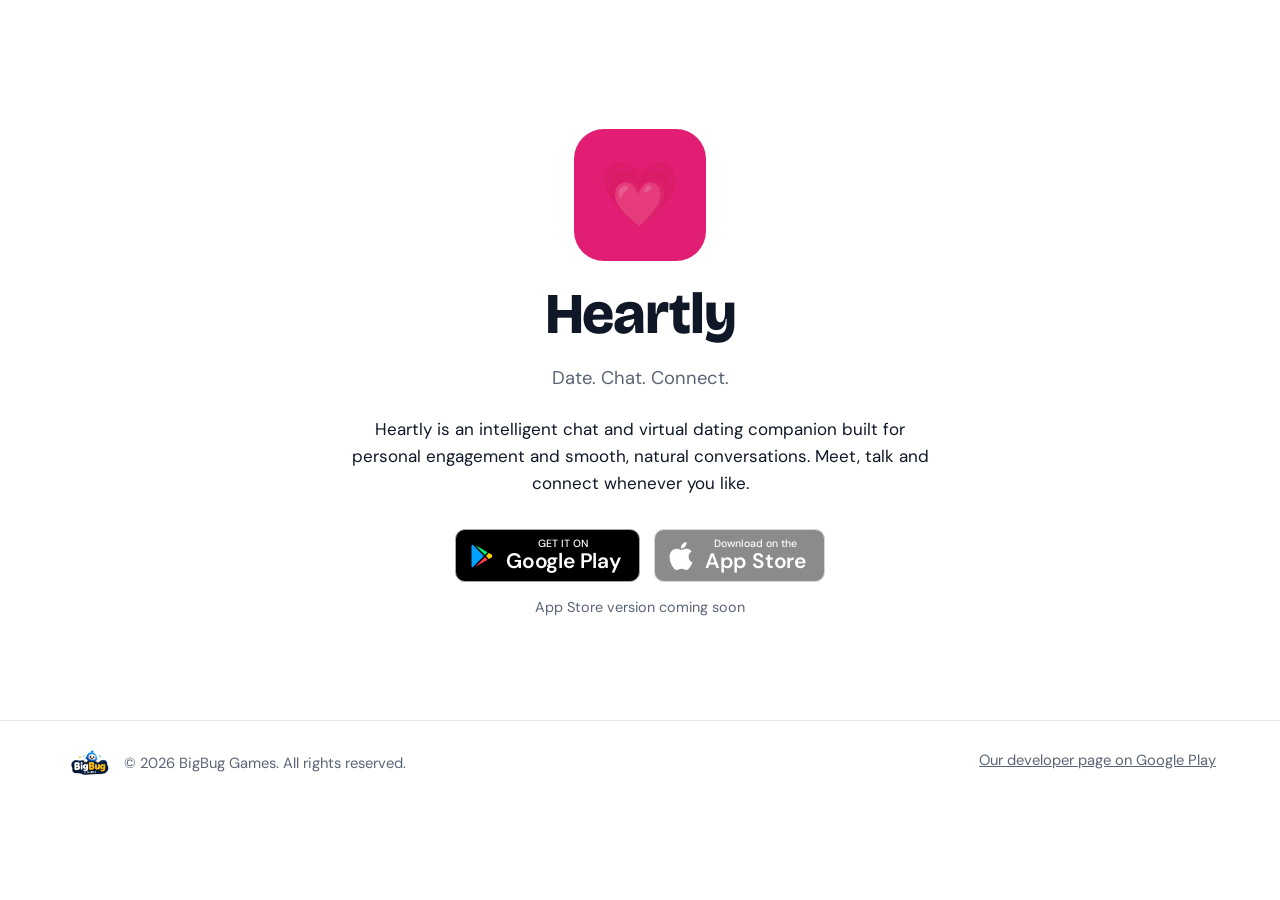
==== apps/heartly.html @ 7d1b779f "Add files via upload" ====
<!DOCTYPE html><html lang="en"><head><meta charset="UTF-8"><meta name="viewport" content="width=device-width,initial-scale=1">
<title>Heartly | Date. Chat. Connect. | BigBug Games</title><meta name="description" content="Heartly is an intelligent chat and virtual dating companion built for personal engagement and smooth, natural conversations. Meet, talk and connect whenever you like."><meta property="og:title" content="Heartly | Date. Chat. Connect. | BigBug Games"><meta property="og:description" content="Heartly is an intelligent chat and virtual dating companion built for personal engagement and smooth, natural conversations. Meet, talk and connect whenever you like.">
<link rel="preconnect" href="https://fonts.googleapis.com"><link rel="preconnect" href="https://fonts.gstatic.com" crossorigin>
<link href="https://fonts.googleapis.com/css2?family=Bricolage+Grotesque:wght@600;800&family=DM+Sans:wght@400;500;700&display=swap" rel="stylesheet">
<link rel="icon" href="../assets/images/logo.png"><link rel="stylesheet" href="../assets/style.css"></head><body>

<main class="app"><span class="ico huge" style="--c:#E11D74"><span>💗</span><img src="../assets/images/apps/heartly.png" alt="Heartly logo" onerror="this.remove()"></span>
<h1>Heartly</h1><p class="tag">Date. Chat. Connect.</p><p class="desc">Heartly is an intelligent chat and virtual dating companion built for personal engagement and smooth, natural conversations. Meet, talk and connect whenever you like.</p><div class="dl"><a class="badge" href="https://play.google.com/store/apps/details?id=com.tender.ai.date.tendera" target="_blank" rel="noopener" aria-label="GET IT ON Google Play"><svg viewBox="0 0 24 24" aria-hidden="true"><path fill="#00A0FF" d="M3,20.5V3.5C3,2.91 3.34,2.39 3.84,2.15L13.69,12L3.84,21.85C3.34,21.6 3,21.09 3,20.5"/><path fill="#FF3A44" d="M16.81,15.12L6.05,21.34L14.54,12.85L16.81,15.12"/><path fill="#FFD500" d="M20.16,10.81C20.5,11.08 20.75,11.5 20.75,12C20.75,12.5 20.5,12.92 20.16,13.19L17.89,14.5L15.39,12L17.89,9.5L20.16,10.81"/><path fill="#00F076" d="M6.05,2.66L16.81,8.88L14.54,11.15L6.05,2.66"/></svg><span><small>GET IT ON</small><b>Google Play</b></span></a><span class="badge off" title="Coming soon"><svg viewBox="0 0 24 24" aria-hidden="true"><path fill="#fff" d="M12.152 6.896c-.948 0-2.415-1.078-3.96-1.04-2.04.027-3.91 1.183-4.961 3.014-2.117 3.675-.546 9.103 1.519 12.09 1.013 1.454 2.208 3.09 3.792 3.039 1.52-.065 2.09-.987 3.935-.987 1.831 0 2.35.987 3.96.948 1.637-.026 2.676-1.48 3.676-2.948 1.156-1.688 1.636-3.325 1.662-3.415-.039-.013-3.182-1.221-3.22-4.857-.026-3.04 2.48-4.494 2.597-4.559-1.429-2.09-3.623-2.324-4.39-2.376-2-.156-3.675 1.09-4.61 1.09zM15.53 3.83c.843-1.012 1.4-2.427 1.245-3.83-1.207.052-2.662.805-3.532 1.818-.78.896-1.454 2.338-1.273 3.714 1.338.104 2.715-.688 3.559-1.701"/></svg><span><small>Download on the</small><b>App Store</b></span></span></div><p class="soon">App Store version coming soon</p></main><footer><span class="fbrand"><img src="../assets/images/logo.png" alt="BigBug Games logo" onerror="this.remove()">&copy; 2026 BigBug Games. All rights reserved.</span><a href="https://play.google.com/store/apps/dev?id=9168041841785661192" target="_blank" rel="noopener">Our developer page on Google Play</a></footer></body></html>
---- assets/style.css ----
:root{--ink:#101828;--mut:#5b6475;--bg:#f5f7fa;--line:#e3e7ee;--brand:#2f5bff}
*{box-sizing:border-box;margin:0;padding:0}html{scroll-behavior:smooth}
body{font:17px/1.6 'DM Sans',system-ui,sans-serif;color:var(--ink);background:#fff}
h1,h2,h3,.brand{font-family:'Bricolage Grotesque',sans-serif;line-height:1.1}
a{color:inherit}a:focus-visible,.btn:focus-visible{outline:3px solid var(--brand);outline-offset:3px}
.nav{display:flex;justify-content:space-between;align-items:center;padding:14px 5vw;border-bottom:1px solid var(--line);position:sticky;top:0;background:#fffe;backdrop-filter:blur(8px);z-index:5}
.brand{display:flex;align-items:center;gap:10px;font-weight:800;font-size:1.25rem;text-decoration:none}.brand img{height:34px}
.nav nav{display:flex;align-items:center;gap:22px}.nav nav a{text-decoration:none;font-weight:500}.nav nav a.btn{color:#fff}
section,main.app{max-width:1060px;margin:0 auto;padding:72px 5vw}
.hero{display:grid;grid-template-columns:1.2fr 1fr;gap:48px;align-items:center;padding-top:88px}
h1{font-size:clamp(2.2rem,5vw,3.6rem);font-weight:800;letter-spacing:-.02em;margin-bottom:18px}
h2{font-size:2rem;font-weight:800;margin-bottom:28px}.lead{color:var(--mut);font-size:1.15rem;max-width:34em;margin-bottom:28px}
.tiles{display:grid;grid-template-columns:repeat(3,1fr);gap:16px;transform:rotate(-4deg)}.tiles .ico:nth-child(even){transform:translateY(18px)}
.ico{position:relative;display:grid;place-items:center;width:56px;height:56px;border-radius:14px;background:var(--c);flex:none;overflow:hidden;font-size:28px}
.ico img{position:absolute;inset:0;width:100%;height:100%;object-fit:cover}
.ico.big{width:100%;height:auto;aspect-ratio:1;border-radius:24px;font-size:clamp(28px,5vw,48px)}
.ico.huge{width:132px;height:132px;border-radius:30px;font-size:64px;margin:28px 0 22px}
.btn{display:inline-block;padding:12px 22px;border-radius:12px;background:var(--brand);color:#fff;font-weight:700;text-decoration:none;border:2px solid var(--brand);transition:background .2s}
.btn:hover{background:#1e45d6}.btn.sm{padding:8px 16px}.btn.ghost{background:#fff;color:var(--ink);border-color:var(--line)}.btn.ghost:hover{background:var(--bg)}
.btn.store{background:var(--ink);border-color:var(--ink)}.btn.off{background:var(--bg);color:var(--mut);border-color:var(--line);cursor:default}
.rows{border-top:1px solid var(--line)}.row{display:flex;justify-content:space-between;align-items:center;gap:20px;padding:22px 0;border-bottom:1px solid var(--line)}
.rowlink{display:flex;align-items:center;gap:18px;text-decoration:none}.row h3{font-size:1.35rem}.row p{color:var(--mut)}
.acts{display:flex;gap:10px;flex-wrap:wrap}.about{background:var(--bg);max-width:none}.about>*{max-width:760px;margin-left:auto;margin-right:auto}.about p{color:var(--mut);font-size:1.1rem}
.app{text-align:center;display:flex;flex-direction:column;align-items:center;min-height:80vh}
.tag{color:var(--mut);font-size:1.15rem;margin-bottom:22px}.desc{max-width:34em;margin-bottom:32px}.dl{display:flex;gap:14px;flex-wrap:wrap;justify-content:center}
footer{display:flex;justify-content:space-between;gap:12px;flex-wrap:wrap;padding:28px 5vw;border-top:1px solid var(--line);color:var(--mut);font-size:.92rem}
.badge{display:inline-flex;align-items:center;gap:10px;background:#000;color:#fff;border:1px solid #a6a6a6;border-radius:10px;padding:8px 18px 8px 12px;text-decoration:none;line-height:1.1;transition:transform .15s}
.badge svg{width:28px;height:28px;flex:none}.badge small{display:block;font-size:10.5px;font-weight:500}.badge b{font-size:21px;font-weight:600;letter-spacing:-.2px}
a.badge:hover{transform:translateY(-2px)}.badge.sm{padding:5px 12px 5px 9px;gap:8px}.badge.sm svg{width:22px;height:22px}.badge.sm small{font-size:8.5px}.badge.sm b{font-size:16px}
.badge.off{opacity:.45;cursor:default}.soon{color:var(--mut);font-size:.9rem;margin-top:14px}
.brand img{height:44px}.fbrand{display:flex;align-items:center;gap:10px}.fbrand img{height:30px}
.app{justify-content:center}
@media(max-width:760px){.hero{grid-template-columns:1fr}.tiles{max-width:340px}.row{flex-direction:column;align-items:flex-start}.nav nav a:not(.btn){display:none}}
@media(prefers-reduced-motion:reduce){*{transition:none!important;scroll-behavior:auto!important}}
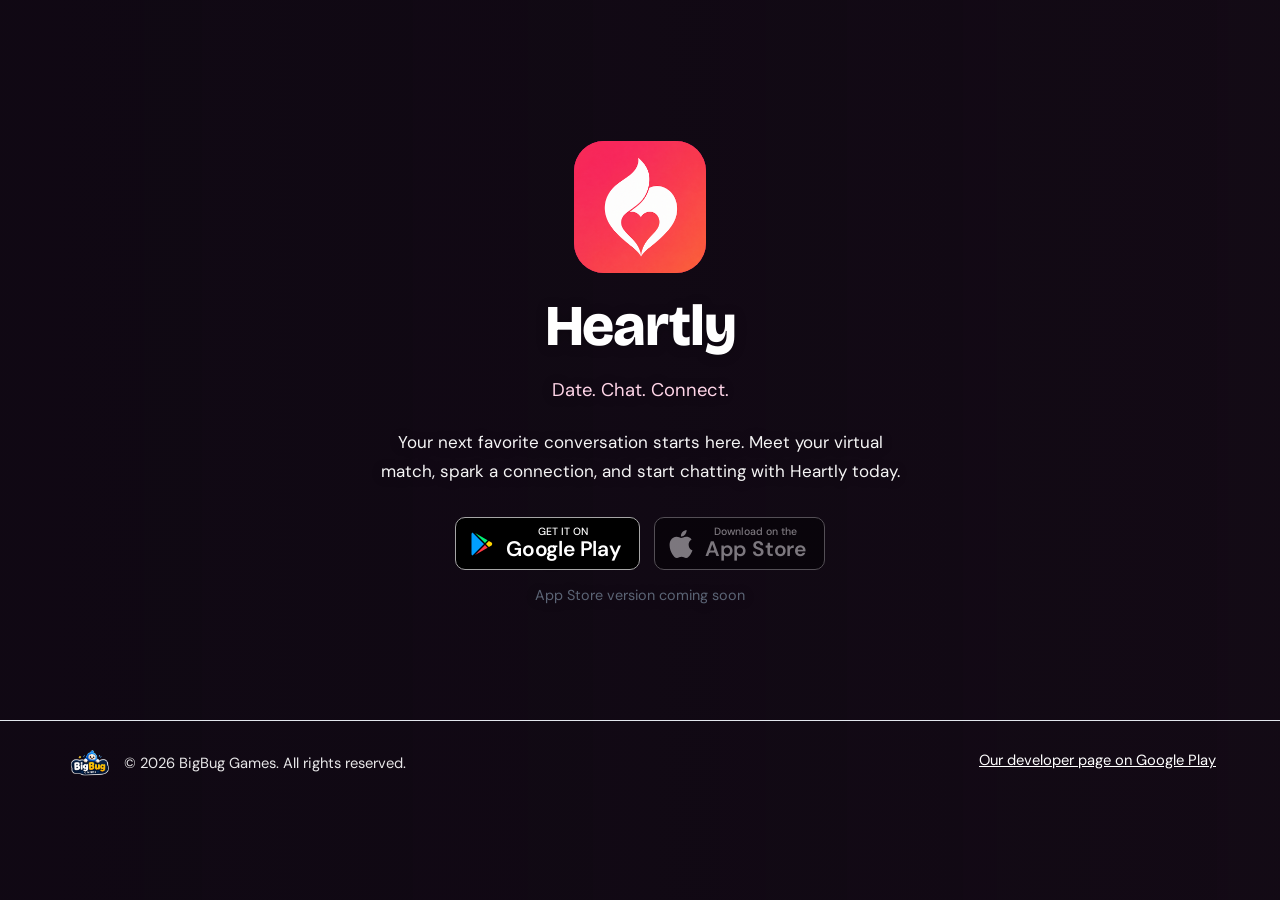
==== commit 87e239d1: "Update heartly.html" ====
--- a/apps/heartly.html
+++ b/apps/heartly.html
@@ -1,8 +1,181 @@
-<!DOCTYPE html><html lang="en"><head><meta charset="UTF-8"><meta name="viewport" content="width=device-width,initial-scale=1">
-<title>Heartly | Date. Chat. Connect. | BigBug Games</title><meta name="description" content="Heartly is an intelligent chat and virtual dating companion built for personal engagement and smooth, natural conversations. Meet, talk and connect whenever you like."><meta property="og:title" content="Heartly | Date. Chat. Connect. | BigBug Games"><meta property="og:description" content="Heartly is an intelligent chat and virtual dating companion built for personal engagement and smooth, natural conversations. Meet, talk and connect whenever you like.">
-<link rel="preconnect" href="https://fonts.googleapis.com"><link rel="preconnect" href="https://fonts.gstatic.com" crossorigin>
+<!DOCTYPE html>
+<html lang="en">
+<head>
+<meta charset="UTF-8">
+<meta name="viewport" content="width=device-width,initial-scale=1">
+
+<title>Heartly | Date. Chat. Connect. | BigBug Games</title>
+
+<meta name="description" content="Your next favorite conversation starts here. Meet your virtual match, spark a connection, and start chatting with Heartly today.">
+<meta property="og:title" content="Heartly | Date. Chat. Connect. | BigBug Games">
+<meta property="og:description" content="Your next favorite conversation starts here. Meet your virtual match, spark a connection, and start chatting with Heartly today.">
+
+<link rel="preconnect" href="https://fonts.googleapis.com">
+<link rel="preconnect" href="https://fonts.gstatic.com" crossorigin>
+
 <link href="https://fonts.googleapis.com/css2?family=Bricolage+Grotesque:wght@600;800&family=DM+Sans:wght@400;500;700&display=swap" rel="stylesheet">
-<link rel="icon" href="../assets/images/logo.png"><link rel="stylesheet" href="../assets/style.css"></head><body>
 
-<main class="app"><span class="ico huge" style="--c:#E11D74"><span>💗</span><img src="../assets/images/apps/heartly.png" alt="Heartly logo" onerror="this.remove()"></span>
-<h1>Heartly</h1><p class="tag">Date. Chat. Connect.</p><p class="desc">Heartly is an intelligent chat and virtual dating companion built for personal engagement and smooth, natural conversations. Meet, talk and connect whenever you like.</p><div class="dl"><a class="badge" href="https://play.google.com/store/apps/details?id=com.tender.ai.date.tendera" target="_blank" rel="noopener" aria-label="GET IT ON Google Play"><svg viewBox="0 0 24 24" aria-hidden="true"><path fill="#00A0FF" d="M3,20.5V3.5C3,2.91 3.34,2.39 3.84,2.15L13.69,12L3.84,21.85C3.34,21.6 3,21.09 3,20.5"/><path fill="#FF3A44" d="M16.81,15.12L6.05,21.34L14.54,12.85L16.81,15.12"/><path fill="#FFD500" d="M20.16,10.81C20.5,11.08 20.75,11.5 20.75,12C20.75,12.5 20.5,12.92 20.16,13.19L17.89,14.5L15.39,12L17.89,9.5L20.16,10.81"/><path fill="#00F076" d="M6.05,2.66L16.81,8.88L14.54,11.15L6.05,2.66"/></svg><span><small>GET IT ON</small><b>Google Play</b></span></a><span class="badge off" title="Coming soon"><svg viewBox="0 0 24 24" aria-hidden="true"><path fill="#fff" d="M12.152 6.896c-.948 0-2.415-1.078-3.96-1.04-2.04.027-3.91 1.183-4.961 3.014-2.117 3.675-.546 9.103 1.519 12.09 1.013 1.454 2.208 3.09 3.792 3.039 1.52-.065 2.09-.987 3.935-.987 1.831 0 2.35.987 3.96.948 1.637-.026 2.676-1.48 3.676-2.948 1.156-1.688 1.636-3.325 1.662-3.415-.039-.013-3.182-1.221-3.22-4.857-.026-3.04 2.48-4.494 2.597-4.559-1.429-2.09-3.623-2.324-4.39-2.376-2-.156-3.675 1.09-4.61 1.09zM15.53 3.83c.843-1.012 1.4-2.427 1.245-3.83-1.207.052-2.662.805-3.532 1.818-.78.896-1.454 2.338-1.273 3.714 1.338.104 2.715-.688 3.559-1.701"/></svg><span><small>Download on the</small><b>App Store</b></span></span></div><p class="soon">App Store version coming soon</p></main><footer><span class="fbrand"><img src="../assets/images/logo.png" alt="BigBug Games logo" onerror="this.remove()">&copy; 2026 BigBug Games. All rights reserved.</span><a href="https://play.google.com/store/apps/dev?id=9168041841785661192" target="_blank" rel="noopener">Our developer page on Google Play</a></footer></body></html>+<link rel="icon" href="../assets/images/logo.png">
+<link rel="stylesheet" href="../assets/style.css">
+
+<style>
+/* Dating background — keeps the existing page layout intact */
+body {
+    position: relative;
+    isolation: isolate;
+    min-height: 100vh;
+    background-color: #180d18;
+}
+
+body::before {
+    content: "";
+    position: fixed;
+    inset: 0;
+    z-index: -2;
+    background-image: url("https://images.unsplash.com/photo-1516589178581-6cd7833ae3b2?auto=format&fit=crop&w=1920&q=85");
+    background-position: center;
+    background-size: cover;
+    background-repeat: no-repeat;
+    pointer-events: none;
+}
+
+body::after {
+    content: "";
+    position: fixed;
+    inset: 0;
+    z-index: -1;
+    background: linear-gradient(
+        90deg,
+        rgba(15, 8, 19, 0.88) 0%,
+        rgba(15, 8, 19, 0.76) 45%,
+        rgba(15, 8, 19, 0.52) 100%
+    );
+    pointer-events: none;
+}
+
+/* Improve text contrast without changing the existing layout */
+.app {
+    position: relative;
+    color: #fff;
+    text-shadow: 0 1px 12px rgba(0, 0, 0, 0.25);
+}
+
+.app .desc {
+    color: rgba(255, 255, 255, 0.96);
+    line-height: 1.7;
+    max-width: 520px;
+    margin-left: auto;
+    margin-right: auto;
+}
+
+.app .tag {
+    color: #ffd5e8;
+}
+
+footer {
+    position: relative;
+    color: rgba(255, 255, 255, 0.9);
+}
+
+footer a {
+    color: #fff;
+}
+
+@media (max-width: 600px) {
+    body::before {
+        background-position: 56% center;
+    }
+
+    body::after {
+        background: linear-gradient(
+            180deg,
+            rgba(15, 8, 19, 0.77) 0%,
+            rgba(15, 8, 19, 0.88) 55%,
+            rgba(15, 8, 19, 0.94) 100%
+        );
+    }
+
+    .app .desc {
+        max-width: 100%;
+    }
+}
+</style>
+</head>
+
+<body>
+
+<main class="app">
+
+<span class="ico huge" style="--c:#E11D74">
+    <span>💗</span>
+    <img src="../assets/images/apps/heartly.png"
+         alt="Heartly logo"
+         onerror="this.remove()">
+</span>
+
+<h1>Heartly</h1>
+
+<p class="tag">Date. Chat. Connect.</p>
+
+<p class="desc">
+    Your next favorite conversation starts here. Meet your virtual match,
+    spark a connection, and start chatting with Heartly today.
+</p>
+
+<div class="dl">
+
+<a class="badge"
+   href="https://play.google.com/store/apps/details?id=com.tender.ai.date.tendera"
+   target="_blank"
+   rel="noopener"
+   aria-label="GET IT ON Google Play">
+
+<svg viewBox="0 0 24 24" aria-hidden="true">
+<path fill="#00A0FF" d="M3,20.5V3.5C3,2.91 3.34,2.39 3.84,2.15L13.69,12L3.84,21.85C3.34,21.6 3,21.09 3,20.5"/>
+<path fill="#FF3A44" d="M16.81,15.12L6.05,21.34L14.54,12.85L16.81,15.12"/>
+<path fill="#FFD500" d="M20.16,10.81C20.5,11.08 20.75,11.5 20.75,12C20.75,12.5 20.5,12.92 20.16,13.19L17.89,14.5L15.39,12L17.89,9.5L20.16,10.81"/>
+<path fill="#00F076" d="M6.05,2.66L16.81,8.88L14.54,11.15L6.05,2.66"/>
+</svg>
+
+<span>
+    <small>GET IT ON</small>
+    <b>Google Play</b>
+</span>
+
+</a>
+
+<span class="badge off" title="Coming soon">
+
+<svg viewBox="0 0 24 24" aria-hidden="true">
+<path fill="#fff" d="M12.152 6.896c-.948 0-2.415-1.078-3.96-1.04-2.04.027-3.91 1.183-4.961 3.014-2.117 3.675-.546 9.103 1.519 12.09 1.013 1.454 2.208 3.09 3.792 3.039 1.52-.065 2.09-.987 3.935-.987 1.831 0 2.35.987 3.96.948 1.637-.026 2.676-1.48 3.676-2.948 1.156-1.688 1.636-3.325 1.662-3.415-.039-.013-3.182-1.221-3.22-4.857-.026-3.04 2.48-4.494 2.597-4.559-1.429-2.09-3.623-2.324-4.39-2.376-2-.156-3.675 1.09-4.61 1.09zM15.53 3.83c.843-1.012 1.4-2.427 1.245-3.83-1.207.052-2.662.805-3.532 1.818-.78.896-1.454 2.338-1.273 3.714 1.338.104 2.715-.688 3.559-1.701"/>
+</svg>
+
+<span>
+    <small>Download on the</small>
+    <b>App Store</b>
+</span>
+
+</span>
+</div>
+
+<p class="soon">App Store version coming soon</p>
+
+</main>
+
+<footer>
+<span class="fbrand">
+    <img src="../assets/images/logo.png"
+         alt="BigBug Games logo"
+         onerror="this.remove()">
+    &copy; 2026 BigBug Games. All rights reserved.
+</span>
+
+<a href="https://play.google.com/store/apps/dev?id=9168041841785661192"
+   target="_blank"
+   rel="noopener">
+    Our developer page on Google Play
+</a>
+</footer>
+
+</body>
+</html>
